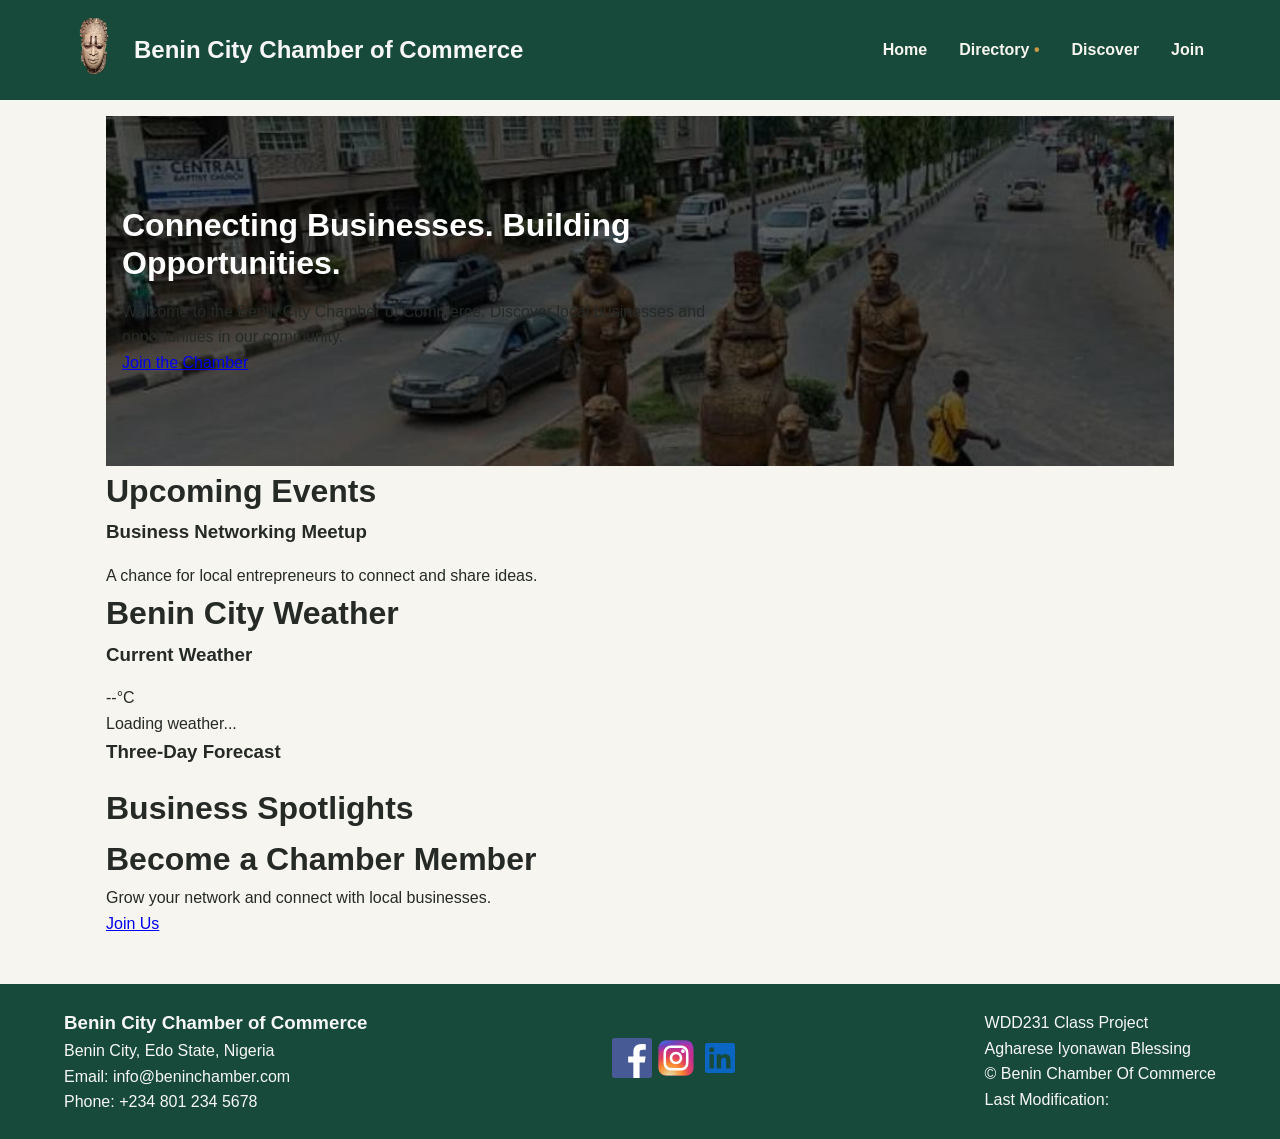
==== chamber/index.html @ 4e34d9f4 "fixed list view in directory.html" ====
<!DOCTYPE html>
<html lang="en">

<head>
    <meta charset="UTF-8">
    <meta name="viewport" content="width=device-width, initial-scale=1.0">
    <meta name="description"
        content="Discover local businesses, services, and business opportunities in Benin City, Edo State, Nigeria.">
    <meta name="author" content="Iyonawan Blessing Agharese">

    <title>Home Page | Benin City Chamber of Commerce</title>

    <!-- Open graph Meta Tags -->
    <meta property="og:title" content="Benin City Chamber of Commerce">
    <meta property="og:description" content="Discover and connect with businesses in Benin City, Edo State.">
    <meta property="og:image" content="https://blesyn101.github.io/wdd231/chamber/images/logo.png">
    <meta property="og:url" content="https://blesyn101.github.io/wdd231/chamber/index.html">
    <meta property="og:type" content="website">

    <!-- Favicon -->
    <link rel="icon" href="images/logo.png" type="image/png">

    <!-- Fonts -->
    <link rel="preconnect" href="https://fonts.googleapis.com">
    <link rel="preconnect" href="https://fonts.gstatic.com" crossorigin>
    <link
        href="https://fonts.googleapis.com/css2?family=Montserrat:ital,wght@0,100..900;1,100..900&family=Open+Sans:ital,wght@0,300..800;1,300..800&display=swap"
        rel="stylesheet">

    <!-- styles -->
    <link rel="stylesheet" href="styles/normalize.css">
    <link rel="stylesheet" href="styles/small.css">
    <link rel="stylesheet" href="styles/large.css">


    <!-- scripts -->
    <script src="scripts/directory.js" defer></script>

</head>
<body>
    <header>
        <div class="site-branding">
            <a href="index.html" class="logo"><img src="images/logo.png" alt=""></a>
            <p>Benin City Chamber of Commerce</p>
        </div>
    
        <button type="button" id="menu" aria-label="navigation menu"></button>
        <nav>
            <ul class="navigation">
                <li><a href="index.html" title="Home">Home</a></li>
                <li><a href="directory.html" title="Directory" class="active">Directory</a></li>
                <li><a href="discover.html" title="Discover">Discover</a></li>
                <li><a href="join.html" title="join">Join</a></li>
            </ul>
            <!-- A toggle button to swap between themes -->
            <!-- <button id="theme-toggle">C</button> -->
        </nav>
    </header>

    <main>
        <!-- Hero Section -->
        <section class="hero">
            <img src="images/benin-city.jpg" alt="View of Benin City">
    
            <div class="hero-content">
                <h1>Connecting Businesses. Building Opportunities.</h1>
    
                <p>
                    Welcome to the Benin City Chamber of Commerce.
                    Discover local businesses and opportunities in our community.
                </p>
    
                <a href="join.html" class="hero-btn">Join the Chamber</a>
            </div>
        </section>
    
        <!-- Upcoming Events Section -->
        <section class="events">
            <h2>Upcoming Events</h2>
    
            <div class="event-card">
                <h3>Business Networking Meetup</h3>
                <p>
                    A chance for local entrepreneurs to connect and share ideas.
                </p>
            </div>
        </section>
    
        <!-- Weather Section -->
        <section class="weather">
            <h2>Benin City Weather</h2>
    
            <div class="current-weather">
                <h3>Current Weather</h3>
                <p class="current-temp">--°C</p>
                <p class="weather-description">Loading weather...</p>
            </div>
    
            <div class="forecast">
                <h3>Three-Day Forecast</h3>
    
                <div id="forecast-container">
                    <!-- JavaScript will display the three-day forecast here -->
                </div>
            </div>
        </section>
    
        <!-- Business Spotlights Section -->
        <section class="spotlights">
            <h2>Business Spotlights</h2>
    
            <div id="spotlights-container">
                <!-- JavaScript will randomly display 2–3 businesses here -->
            </div>
        </section>
    
        <!-- Join Section -->
        <section class="join">
            <h2>Become a Chamber Member</h2>
    
            <p>
                Grow your network and connect with local businesses.
            </p>
    
            <a href="join.html" class="join-btn">Join Us</a>
        </section>
    </main>

    

    <footer>
        <div>
            <h3>Benin City Chamber of Commerce</h3>
            <p>Benin City, Edo State, Nigeria</p>
            <p>Email: info@beninchamber.com</p>
            <p>Phone: +234 801 234 5678</p>
        </div>
    
        <div class="socials">
            <a href="https://www.facebook.com/profile.php?id=100084128108283"><img src="images/facebook.svg" alt=""></a>
            <a href="https://www.instagram.com/blessingagharese_/"><img src="images/instagram.svg" alt=""></a>
            <a href="https://www.linkedin.com/in/blessing-agharese/"><img src="images/linkedin.svg" alt=""></a>
        </div>
    
        <div>
            <p>WDD231 Class Project</p>
            <p>Agharese Iyonawan Blessing</p>
            <p>&copy; <span id="currentyear"></span>Benin Chamber Of Commerce</p>
            <p id="lastModified">Last Modification: </p>
        </div>
    </footer>
</body>
</html>
---- chamber/styles/small.css ----
/* Root Variables */
:root {
    --primary-color: #174a3a;
    --secondary-color: #C99A43;
    --hover: #dbd5ca;
    --Background-color: #F7F5EF;
    --text-color: #252A27;
    --heading-color: #f7f7f7;

    --font-family: "Roboto", sans-serif;
}

/* General Styles */
* {
    box-sizing: border-box;
    margin: 0;
    padding: 0;
}
h3 {
    color: var(--text-color);
}
h2 {
    font-size: 2rem;
}

header, footer {
    color: var(--heading-color);
    background-color: var(--primary-color);
}

body {
    font-family: var(--font-family);
    background-color: var(--Background-color);
    color: var(--text-color);
    line-height: 1.6;
}

header {
    display: grid;
    gap: 1rem;
    padding: 20px;
    position: relative;

}


.logo img {
    width: 60px;
    height: 60px;
    object-fit: contain;
}

.site-branding {
    display: flex;
    align-items: center;
    gap: 10px;
}

.site-branding p {
    font-size: 1.5rem;
    font-weight: 700;
    color: var(--heading-color);
}

#menu {
  font-size: 2rem;
  border: 0;
  font-weight: 700;
  position: absolute;
  top: 1rem;
  right: 1rem;
  cursor: pointer;
}

#menu::before {
  content: "☰";
}

#menu.open::before {
  content: "✕";
}

.navigation {
  display: flex;
  flex-direction: column;
  justify-content: space-around;
  list-style: none;
  margin: 0 auto;
}

.navigation a {
  display: none;
  padding: 1rem;
  text-align: left;
  text-decoration: none;
  color: var(--Background-color);
  font-weight: 700;
}

.navigation a:hover {
  background-color: var(--hover);
}

/* When the button is clicked- the open class is toggled (added/removed) */
.open a {
  display: block;
}

/* nav a:hover {
    color: var(--secondary-color);
} */

/* A wayfinding symbol for the user */
.active::after {
  color: var(--secondary-color);
  content: " •";
}

/* Main content */
main {
    max-width: 1100px;
    width: 100%;
    margin: 0 auto;
    padding: 1rem;
}

main h3, main > p {
    margin-bottom: 1rem;
}

.loading-message {
    grid-column: 1/-1;
    text-align: center;
    padding: 2rem;
}

/* Grid and List button */
.view {
    display: flex;
    justify-content: center;
    gap: 1rem;
    margin: 1.5rem 0;
}

.view button {
    padding: 0.6rem 1.2rem;
    border: 1px solid var(--primary-color);
    border-radius: 4px;
    background: var(--primary-color);
    color: #fff;
    cursor: pointer;
    font-weight: 700;
}

.view button:hover,
.view button[aria-pressed="true"] { 
    background: var(--Background-color);
    color: var(--primary-color);
}

/* Grid view */
.grid-view {
    display: grid;
    grid-template-columns: 1fr;
    gap: 1rem;
}

.card {
    border: 1px solid #d5d1c8;
    border-radius: 6px;
    padding: 1rem;
    background: #fff;
}
.card-title {
    text-align: center;
    margin-bottom: 1rem;
    padding-bottom: 0.5rem;
    border-bottom: 0.5rem;
    border-bottom: 2px solid var(--secondary-color);
}

.card-body {
    display: flex;
    align-items: flex-start;
    gap: 1rem;
}

.card-body img {
    width: 35%;
    max-width: 130px;
    height: 110px;
    object-fit: contain;
}
.card-content {
    flex: 1;
}

.card-content p {
    margin-bottom: 0.5rem;
    font-size: 0.9rem;
}

.card-content span {
    font-weight: 700;
}

/* List View */
.list-view {
    display: flex;
    flex-direction: column;
    gap: 0;
}

.list-view .card {
    border-radius: 0;
    padding: 0.75rem;
}

.list-view .card-title {
    display: block;
    text-align: left;
    border-bottom: none;
    margin-bottom: 0.25rem;
}

.list-view .card-body {
    display: block;
}

.list-view .card-body img {
    display: none;
}

.list-view .card-content {
    display: grid;
    grid-template-columns: 1fr;
    gap: 0.25rem;
}

.list-view .card-content p {
    margin: 0;
    padding: 0.25rem;
}

.list-view .card:nth-child(even) {
    background-color: #e8e5dd;
}


/* Footer */

footer {
    display: grid;
    gap: 1rem;
    padding: 1.5rem;
    margin-top: 2rem;
}
footer h3 {
    color: var(--heading-color);
}

footer img {
    height: 40px;
    width: 40px;
}


/* Home Page */

/* Hero Section */
.hero {
    position: relative;
    min-height: 350px;
    display: flex;
    align-items: center;
    overflow: hidden;
    padding: 2rem 1rem;
}

.hero > img {
    position: absolute;
    inset: 0;
    width: 100%;
    height: 100%;
    object-fit: cover;
    z-index: 0;
}

.hero::before{
    content: "";
    position: absolute;
    inset: 0;
    background: rgba(0, 0, 0, 0.55);
    z-index: 1;
}

.hero-content {
    position: relative; /* Makes the contnt goes untop of the img */
    z-index: 2; /* Brimgs the content forward */
    max-width: 600px;
}

.hero-content h1 {
    font-size: 2rem;
    line-height: 1.2;
    margin-bottom: 1rem;
    color: white;
}
---- chamber/styles/large.css ----
@media (min-width:640px) {
/* Header */
    header {
        display: flex;
        align-items: center;
        justify-content: space-between;
        padding: 1rem 5%;
    }

   #menu {
    display: none; /* hide hamburger button on large screen */
  }

  .navigation {
    display: flex;    
    flex-direction: row;
    gap: 0.5rem;
  }

  .navigation a {
    display: block;
    padding: 0.75rem;
}

/* Grid view: multiple cards per row */

.grid-view {
    grid-template-columns: repeat(auto-fit, minmax(300px, 1fr));
}

/* List view: business details in columns */
.list-view .card-content {
    grid-template-columns: repeat(4, 1fr);
    align-items: center;
}



  /* Footer */

  footer {
    display: flex;
    align-items: center;
    justify-content: space-between;
    padding: 1.5rem 5%;
  }

}
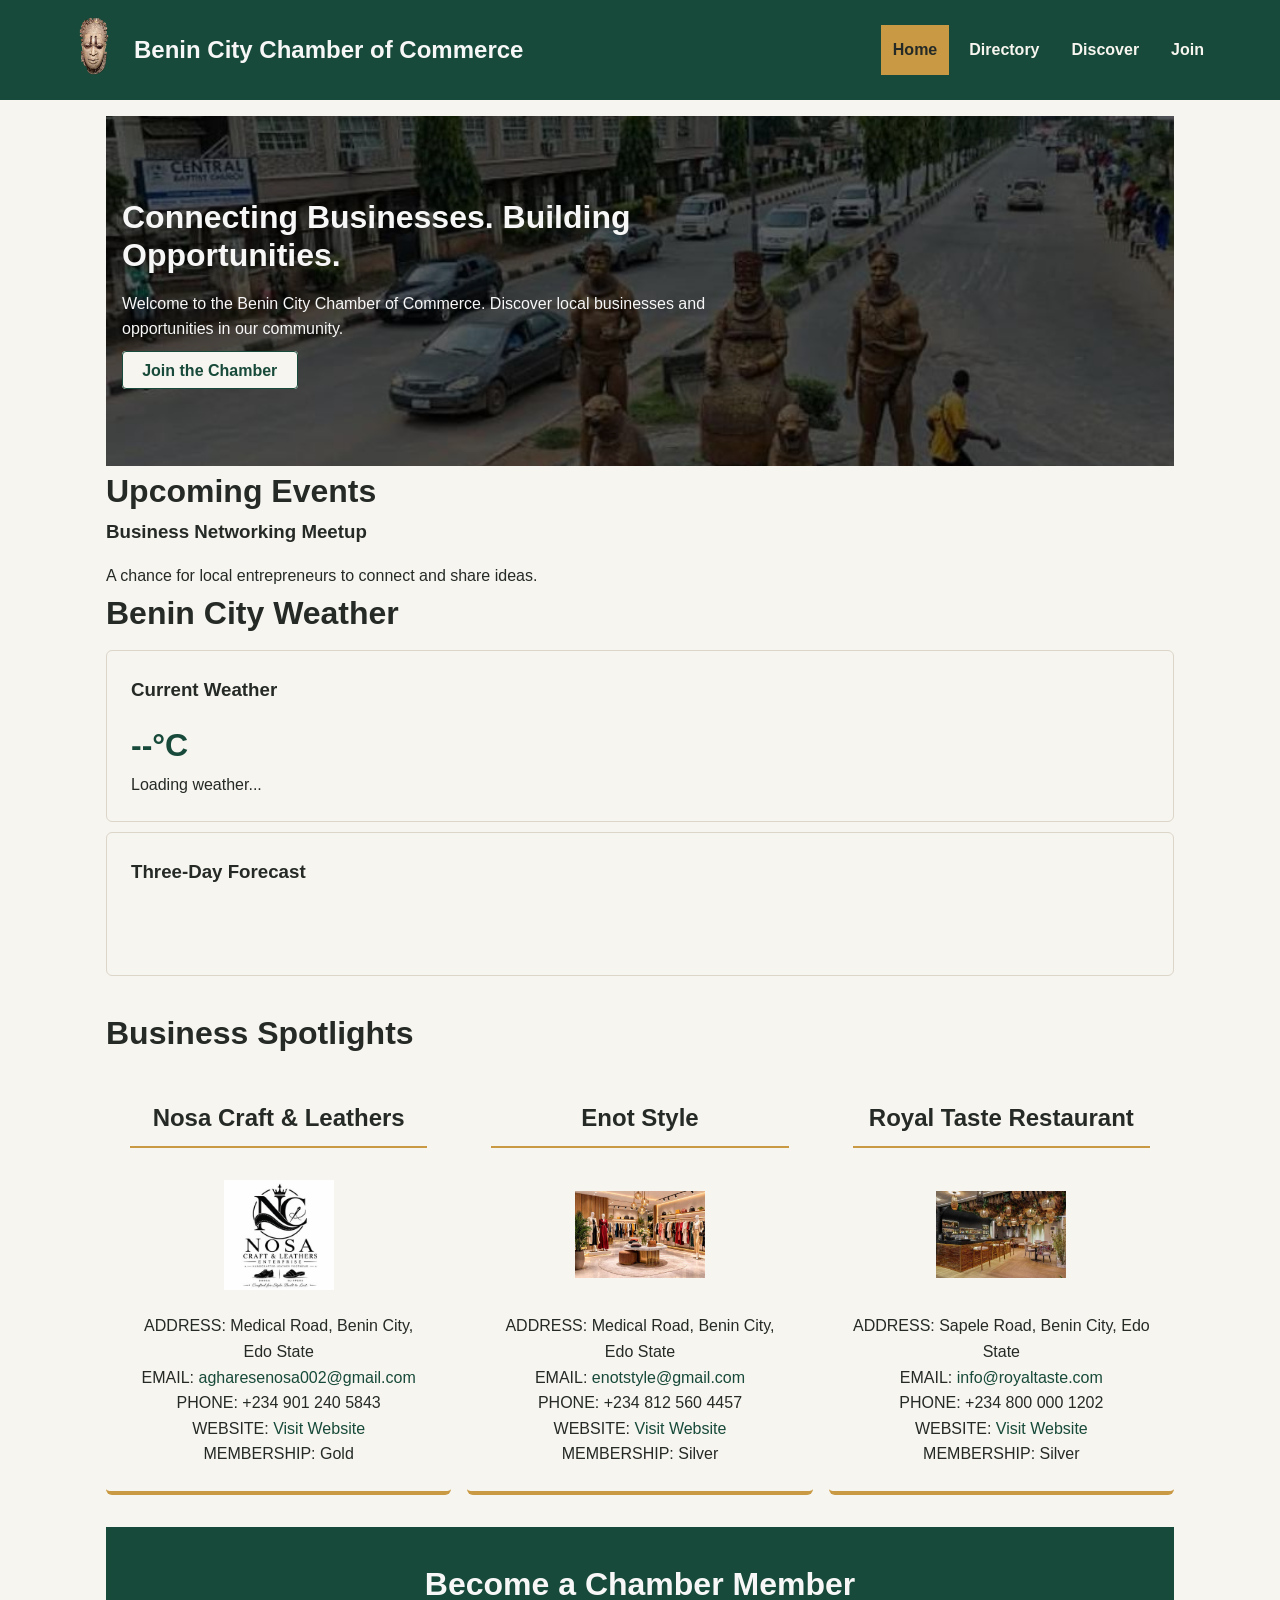
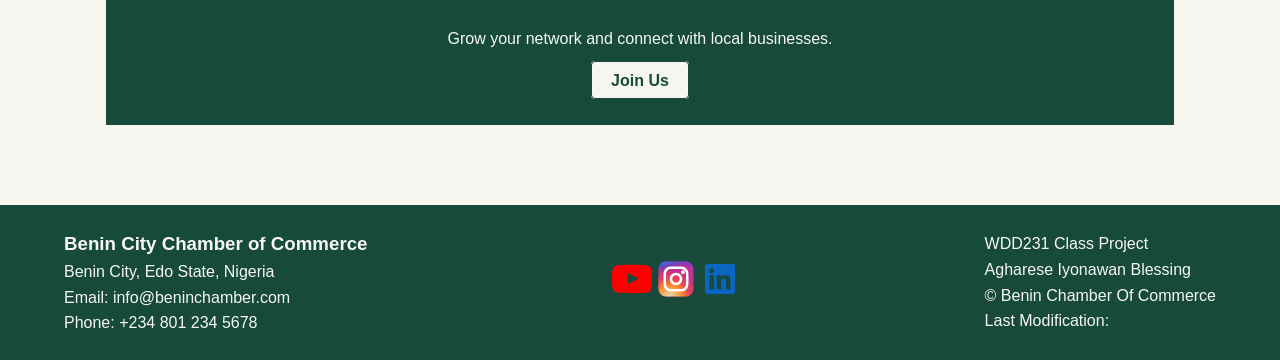
==== commit 0d8b18b0: "week3:home page" ====
--- a/chamber/index.html
+++ b/chamber/index.html
@@ -18,7 +18,7 @@
     <meta property="og:type" content="website">
 
     <!-- Favicon -->
-    <link rel="icon" href="images/logo.png" type="image/png">
+    <link rel="icon" href="images/logo.webp" type="image/png">
 
     <!-- Fonts -->
     <link rel="preconnect" href="https://fonts.googleapis.com">
@@ -34,21 +34,22 @@
 
 
     <!-- scripts -->
-    <script src="scripts/directory.js" defer></script>
+    <!-- <script src="scripts/directory.js" defer></script> -->
+    <script src="scripts/home.js" defer></script>
 
 </head>
 <body>
     <header>
         <div class="site-branding">
-            <a href="index.html" class="logo"><img src="images/logo.png" alt=""></a>
+            <a href="index.html" class="logo"><img src="images/logo.webp" alt=""></a>
             <p>Benin City Chamber of Commerce</p>
         </div>
     
         <button type="button" id="menu" aria-label="navigation menu"></button>
         <nav>
             <ul class="navigation">
-                <li><a href="index.html" title="Home">Home</a></li>
-                <li><a href="directory.html" title="Directory" class="active">Directory</a></li>
+                <li><a href="index.html" title="Home" class="active">Home</a></li>
+                <li><a href="directory.html" title="Directory">Directory</a></li>
                 <li><a href="discover.html" title="Discover">Discover</a></li>
                 <li><a href="join.html" title="join">Join</a></li>
             </ul>
@@ -60,7 +61,7 @@
     <main>
         <!-- Hero Section -->
         <section class="hero">
-            <img src="images/benin-city.jpg" alt="View of Benin City">
+            <img src="images/benin-city.webp" alt="View of Benin City">
     
             <div class="hero-content">
                 <h1>Connecting Businesses. Building Opportunities.</h1>
@@ -70,7 +71,7 @@
                     Discover local businesses and opportunities in our community.
                 </p>
     
-                <a href="join.html" class="hero-btn">Join the Chamber</a>
+                <a href="join.html" class="hero-btn join-btn">Join the Chamber</a>
             </div>
         </section>
     
@@ -137,7 +138,7 @@
         </div>
     
         <div class="socials">
-            <a href="https://www.facebook.com/profile.php?id=100084128108283"><img src="images/facebook.svg" alt=""></a>
+            <a href="https://www.youtube.com"><img src="images/youtube.svg" alt=""></a>
             <a href="https://www.instagram.com/blessingagharese_/"><img src="images/instagram.svg" alt=""></a>
             <a href="https://www.linkedin.com/in/blessing-agharese/"><img src="images/linkedin.svg" alt=""></a>
         </div>
--- a/chamber/styles/small.css
+++ b/chamber/styles/small.css
@@ -111,10 +111,16 @@
 } */
 
 /* A wayfinding symbol for the user */
-.active::after {
-  color: var(--secondary-color);
+.navigation .active {
+    background-color: var(--secondary-color);
+    color: var(--text-color);
+    font-weight: 700;
+}
+
+/* .active::after {
+  color: var(--heading-color);
   content: " •";
-}
+} */
 
 /* Main content */
 main {
@@ -128,6 +134,17 @@
     margin-bottom: 1rem;
 }
 
+.visually-hidden {
+    color: var(--text-color);
+    width: 1px;
+    height: 1px;
+    padding: 0;
+    margin: -1px;
+    overflow: hidden;
+    white-space: nowrap;
+    border: 0;
+}
+
 .loading-message {
     grid-column: 1/-1;
     text-align: center;
@@ -142,14 +159,15 @@
     margin: 1.5rem 0;
 }
 
-.view button {
+.view button, .join-btn {
     padding: 0.6rem 1.2rem;
     border: 1px solid var(--primary-color);
     border-radius: 4px;
     background: var(--primary-color);
-    color: #fff;
+    color: var(--heading-color);
     cursor: pointer;
     font-weight: 700;
+    text-decoration: none;
 }
 
 .view button:hover,
@@ -172,10 +190,10 @@
     background: #fff;
 }
 .card-title {
+    font-size: 1.5rem;
     text-align: center;
     margin-bottom: 1rem;
     padding-bottom: 0.5rem;
-    border-bottom: 0.5rem;
     border-bottom: 2px solid var(--secondary-color);
 }
 
@@ -198,6 +216,7 @@
 .card-content p {
     margin-bottom: 0.5rem;
     font-size: 0.9rem;
+    overflow-wrap: anywhere;
 }
 
 .card-content span {
@@ -252,8 +271,9 @@
 footer {
     display: grid;
     gap: 1rem;
-    padding: 1.5rem;
+    padding: 1.5rem 1rem;
     margin-top: 2rem;
+    text-align: center;
 }
 footer h3 {
     color: var(--heading-color);
@@ -296,13 +316,98 @@
 
 .hero-content {
     position: relative; /* Makes the contnt goes untop of the img */
-    z-index: 2; /* Brimgs the content forward */
+    z-index: 2; /* Brings the content forward */
     max-width: 600px;
+    color: var(--heading-color);
 }
 
 .hero-content h1 {
     font-size: 2rem;
     line-height: 1.2;
     margin-bottom: 1rem;
-    color: white;
+}
+
+.hero-content p, .join p {
+    margin: 1rem 0;
+}
+
+/* .join-btn {
+    text-align: center;
+    text-decoration: none;
+    padding: 10px;
+    background-color: var(--primary-color);
+    color: var(--heading-color);
+} */
+
+
+
+/*  Weather Section*/
+#forecast-container {
+    display: flex;
+    gap: 1rem;
+    justify-content: space-between;
+    margin: 2rem 0;
+}
+
+.current-weather, .forecast {
+    background-color: var(--Background-color);
+    padding: 1.5rem;
+    border: 1px solid var(--hover);
+    border-radius: 6px;
+    margin: 10px 0;
+}
+
+.current-temp {
+    font-size: 2rem;
+    font-weight: bold;
+    color: var(--primary-color);
+}
+
+/* spotlights section */
+.spotlights {
+    margin: 2rem 0;
+}
+
+#spotlights-container {
+    display: grid;
+    grid-template-columns: 1fr;
+    gap: 1rem;
+    margin-top: 1rem;
+}
+
+.spotlight-card {
+    background-color: var(--Background-color);
+    padding: 1.5rem;
+    border-radius: 1px solid var(--hover);
+    border-bottom: 4px solid var(--secondary-color);
+    border-radius: 6px;
+    text-align: center;
+}
+.spotlight-card a {
+    text-decoration: none;
+    color: var(--primary-color);
+}
+
+.spotlight-card img {
+    object-fit: contain;
+    margin: 1rem auto;
+}
+
+/* Join section */
+.join {
+    text-align: center;
+    padding: 2rem 1rem;
+    background-color: var(--primary-color);
+    color: var(--heading-color);
+    margin: 2rem 0;
+}
+
+.join-btn {
+    background-color: var(--Background-color);
+    color: var(--primary-color);
+}
+
+.join-btn:hover {
+    background-color: var(--secondary-color);
+    color: var(--heading-color);
 }
--- a/chamber/styles/large.css
+++ b/chamber/styles/large.css
@@ -20,19 +20,19 @@
   .navigation a {
     display: block;
     padding: 0.75rem;
-}
+ }
 
-/* Grid view: multiple cards per row */
+ /* Grid view: multiple cards per row */
 
-.grid-view {
+ .grid-view {
     grid-template-columns: repeat(auto-fit, minmax(300px, 1fr));
-}
+ }
 
-/* List view: business details in columns */
-.list-view .card-content {
+ /* List view: business details in columns */
+ .list-view .card-content {
     grid-template-columns: repeat(4, 1fr);
     align-items: center;
-}
+ }
 
 
 
@@ -42,7 +42,14 @@
     display: flex;
     align-items: center;
     justify-content: space-between;
+    text-align: left;
     padding: 1.5rem 5%;
   }
+  
+  /* Home page */
+  #spotlights-container {
+    grid-template-columns: repeat(3, 1fr);
+  }
+
 
 }
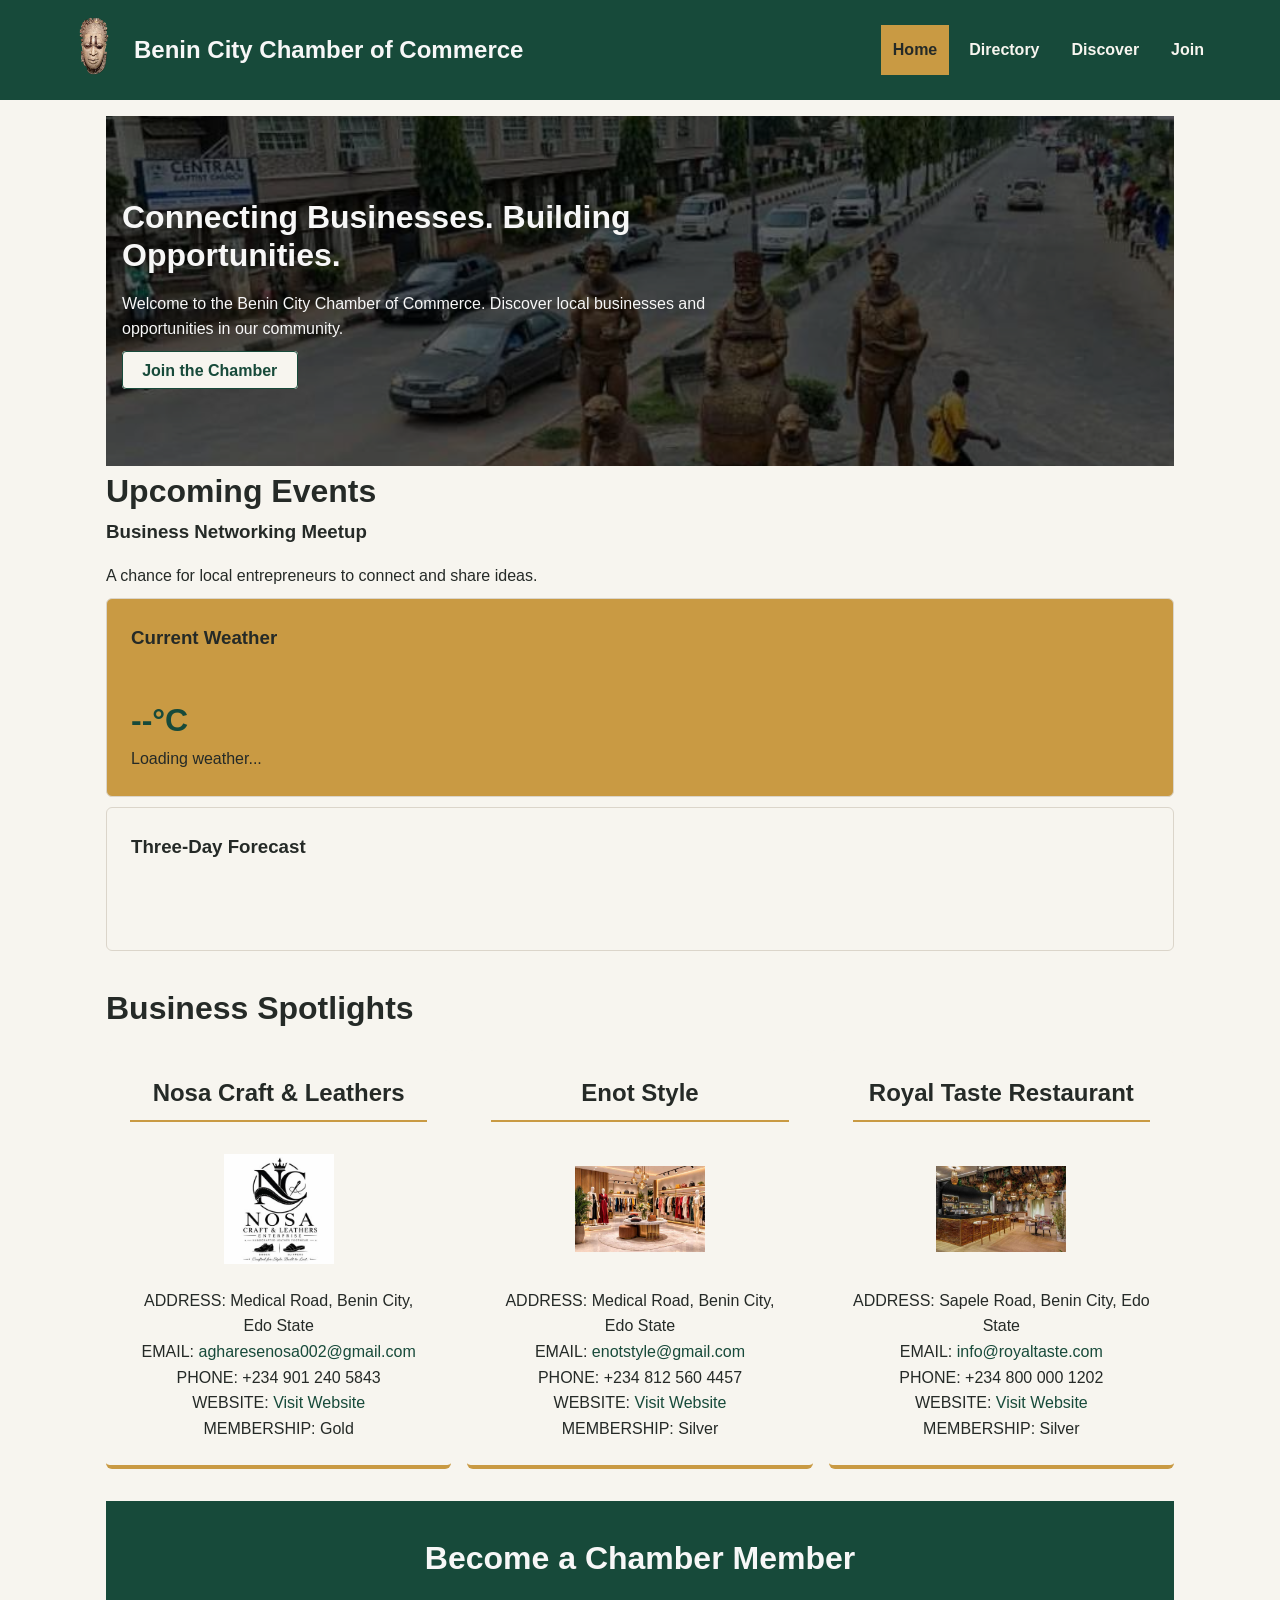
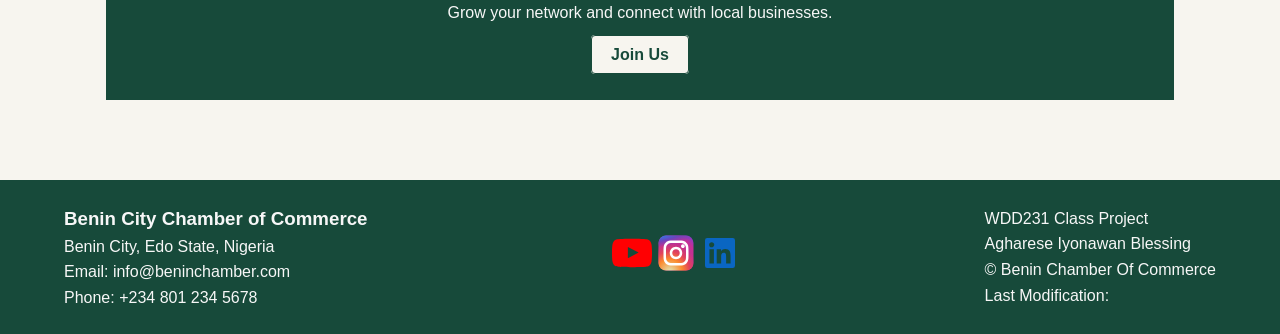
==== commit ec3035bf: "wk3: fix weather" ====
--- a/chamber/index.html
+++ b/chamber/index.html
@@ -89,10 +89,11 @@
     
         <!-- Weather Section -->
         <section class="weather">
-            <h2>Benin City Weather</h2>
+            <h2 class="my-town"></h2>
     
             <div class="current-weather">
                 <h3>Current Weather</h3>
+                <img id="weather-icon" src="" alt="">
                 <p class="current-temp">--°C</p>
                 <p class="weather-description">Loading weather...</p>
             </div>
--- a/chamber/styles/small.css
+++ b/chamber/styles/small.css
@@ -356,6 +356,9 @@
     border-radius: 6px;
     margin: 10px 0;
 }
+.current-weather {
+    background-color: var(--secondary-color);
+}
 
 .current-temp {
     font-size: 2rem;
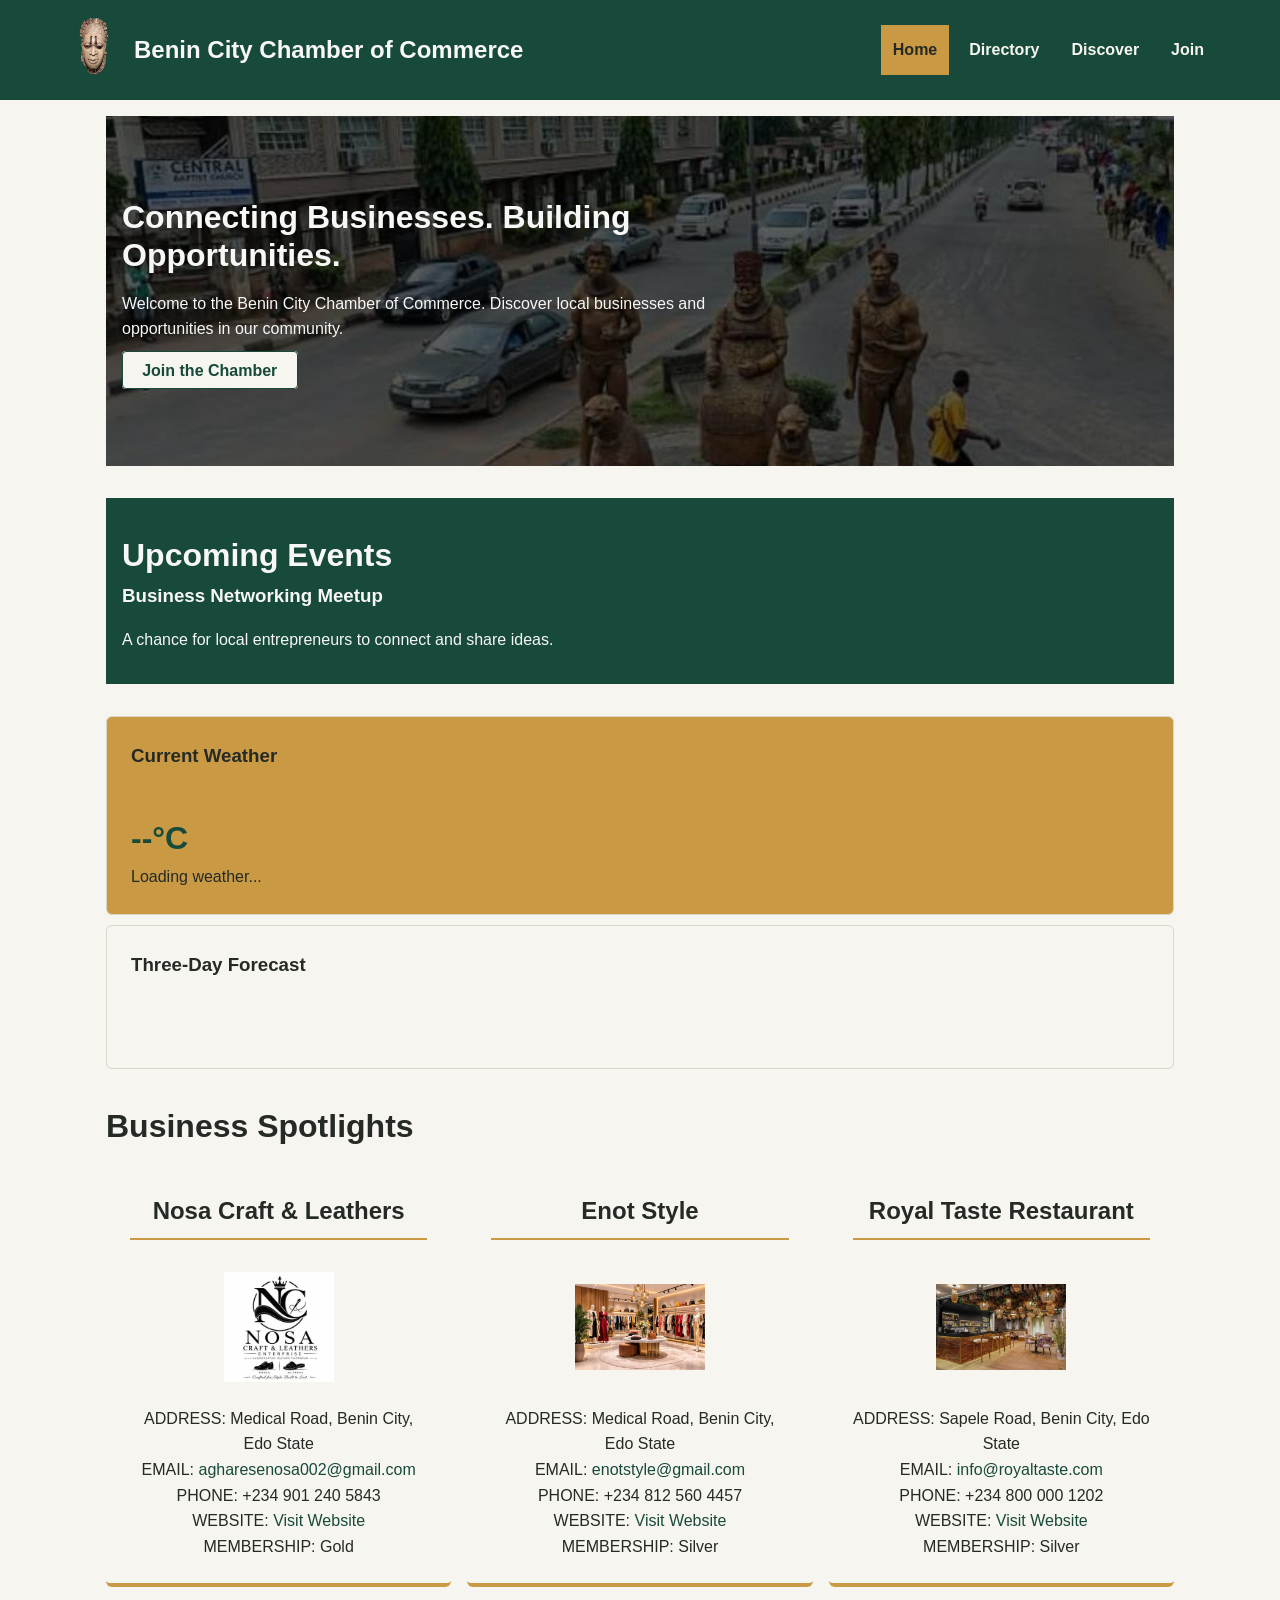
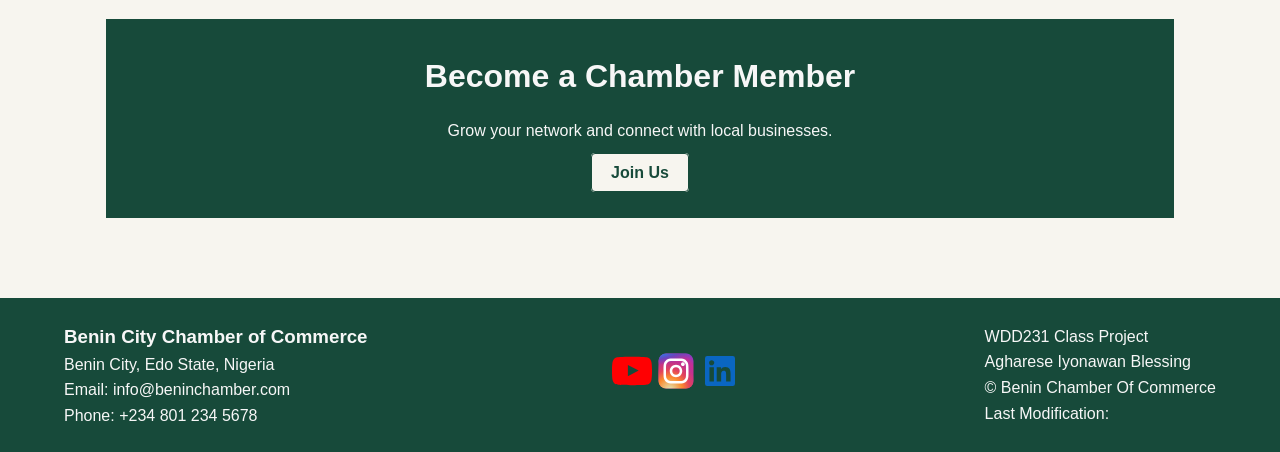
==== commit 5d24a691: "fix styling" ====
--- a/chamber/index.html
+++ b/chamber/index.html
@@ -81,9 +81,7 @@
     
             <div class="event-card">
                 <h3>Business Networking Meetup</h3>
-                <p>
-                    A chance for local entrepreneurs to connect and share ideas.
-                </p>
+                <p> A chance for local entrepreneurs to connect and share ideas.</p>
             </div>
         </section>
     
--- a/chamber/styles/small.css
+++ b/chamber/styles/small.css
@@ -339,7 +339,17 @@
     color: var(--heading-color);
 } */
 
-
+/* Events */
+.events {
+    padding: 2rem 1rem;
+    background-color: var(--primary-color);
+    color: var(--heading-color);
+    margin: 2rem 0;
+    text-align: center;
+}
+.events h3 {
+    color: var(--heading-color);
+}
 
 /*  Weather Section*/
 #forecast-container {
@@ -413,4 +423,5 @@
 .join-btn:hover {
     background-color: var(--secondary-color);
     color: var(--heading-color);
-}+}
+
--- a/chamber/styles/large.css
+++ b/chamber/styles/large.css
@@ -47,6 +47,12 @@
   }
   
   /* Home page */
+  /* Events section */
+  .events {
+    text-align: left;
+  }
+
+
   #spotlights-container {
     grid-template-columns: repeat(3, 1fr);
   }
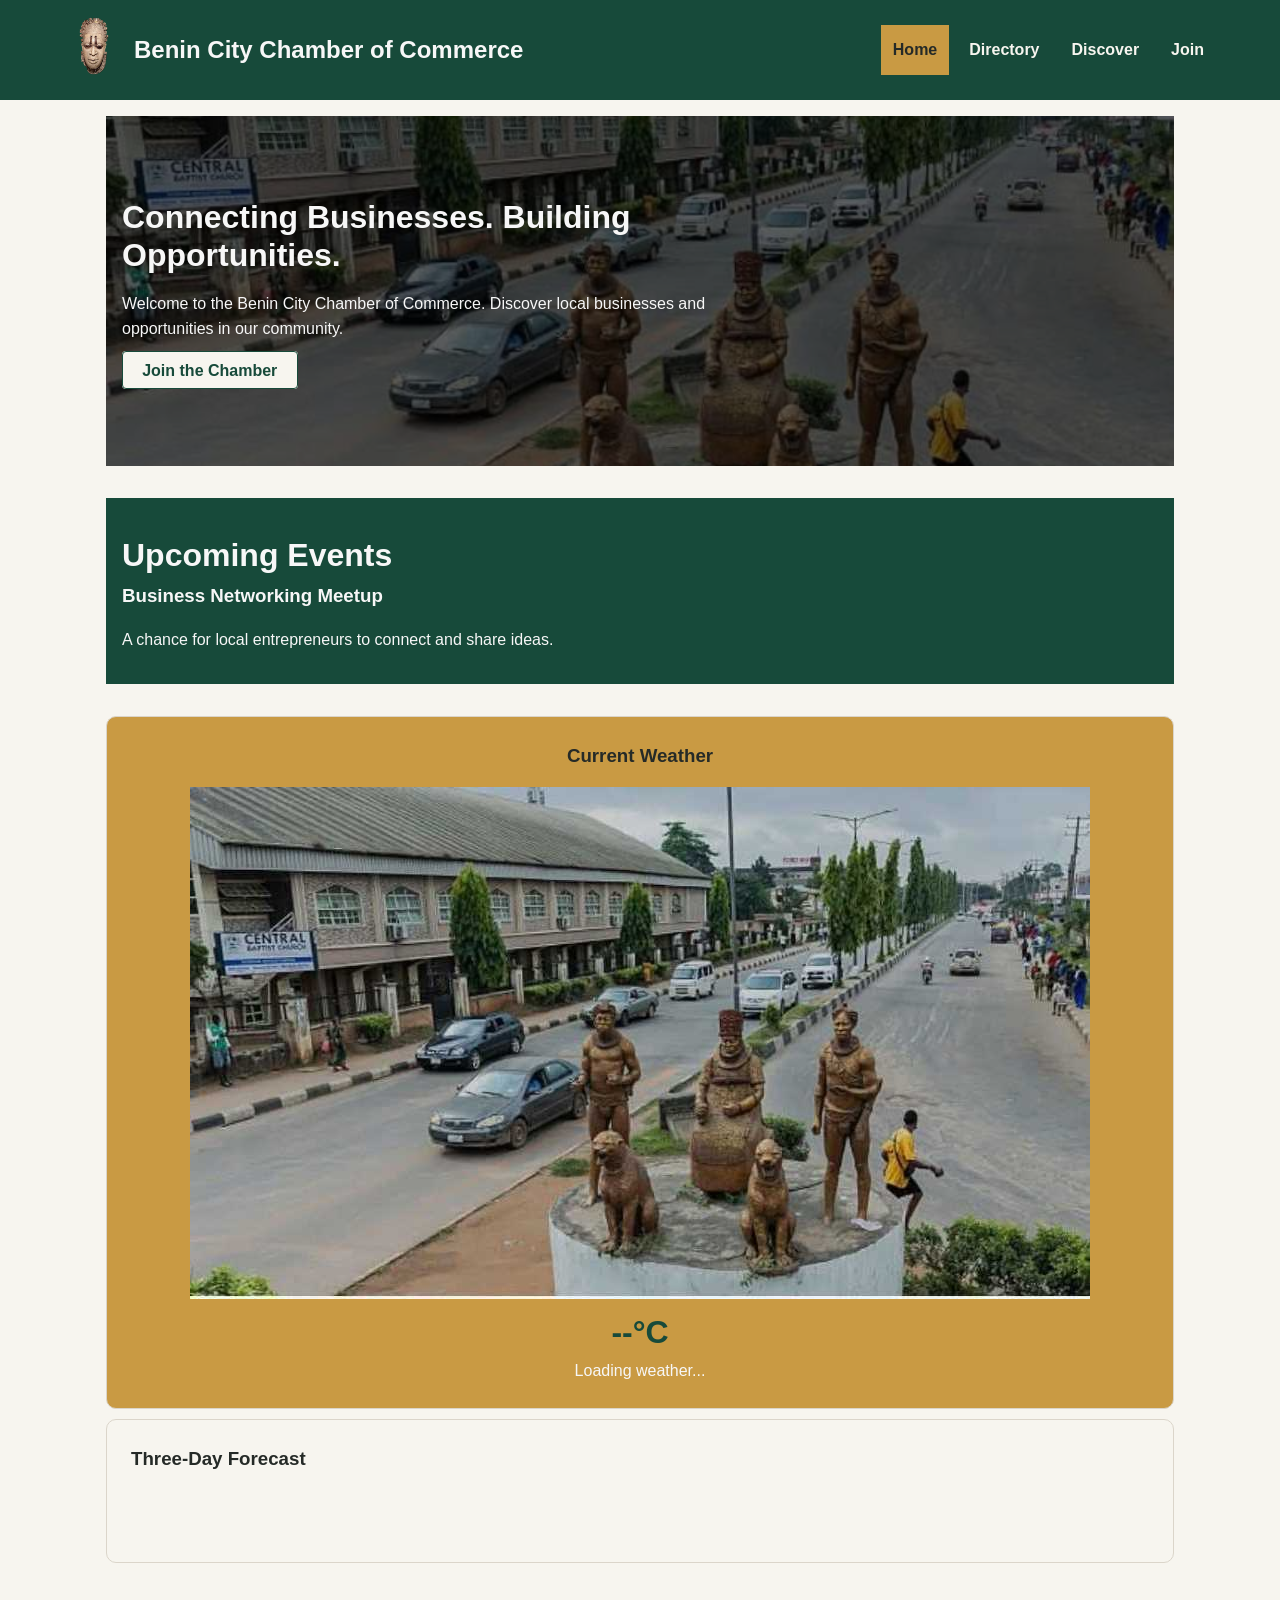
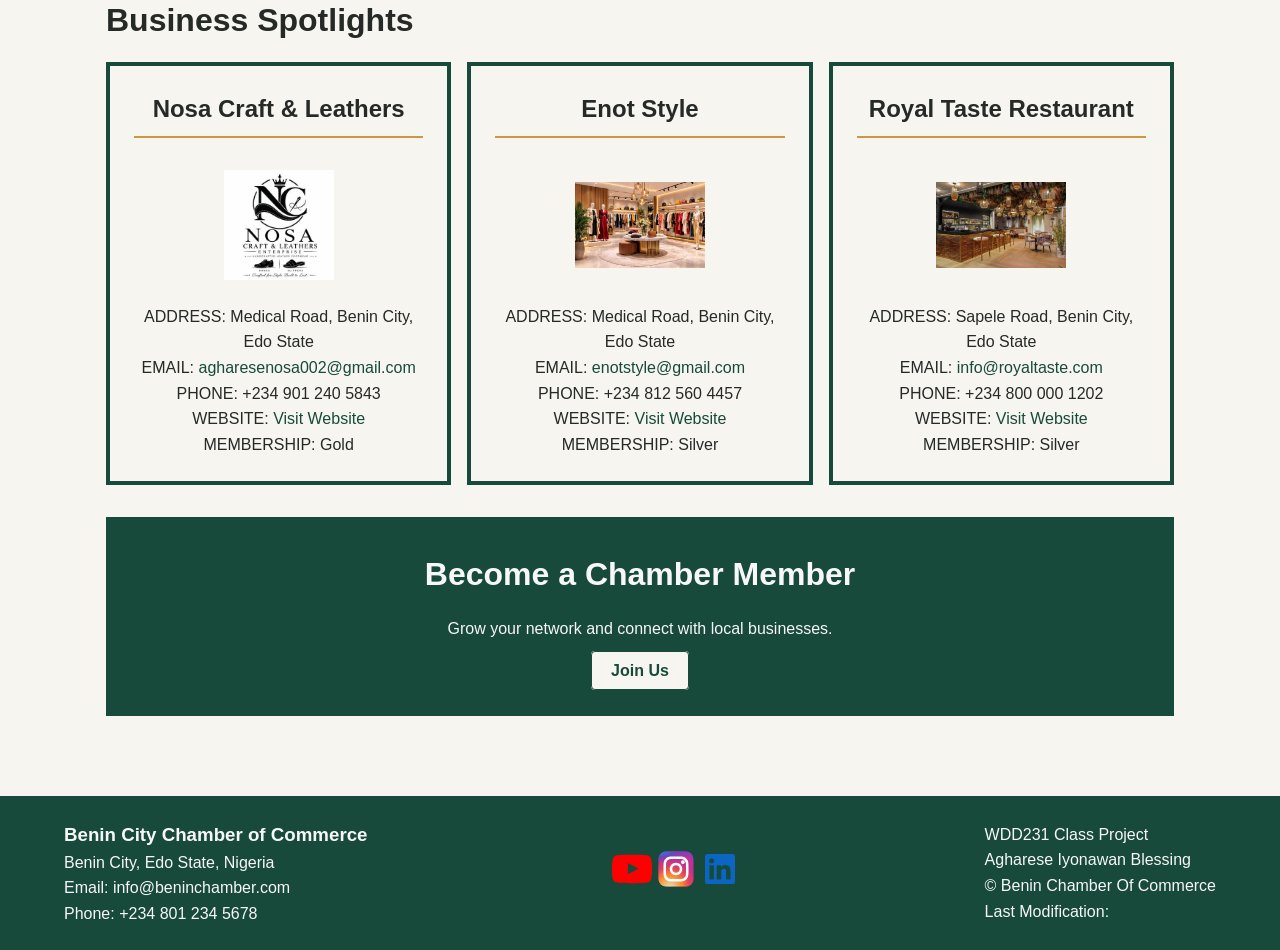
==== commit cc8e6312: "fix auditing err" ====
--- a/chamber/index.html
+++ b/chamber/index.html
@@ -13,7 +13,7 @@
     <!-- Open graph Meta Tags -->
     <meta property="og:title" content="Benin City Chamber of Commerce">
     <meta property="og:description" content="Discover and connect with businesses in Benin City, Edo State.">
-    <meta property="og:image" content="https://blesyn101.github.io/wdd231/chamber/images/logo.png">
+    <meta property="og:image" content="https://blesyn101.github.io/wdd231/chamber/images/logo.webp">
     <meta property="og:url" content="https://blesyn101.github.io/wdd231/chamber/index.html">
     <meta property="og:type" content="website">
 
@@ -41,7 +41,7 @@
 <body>
     <header>
         <div class="site-branding">
-            <a href="index.html" class="logo"><img src="images/logo.webp" alt=""></a>
+            <a href="index.html" class="logo"><img src="images/logo.webp" alt="Benin city chamber of commerce logo"></a>
             <p>Benin City Chamber of Commerce</p>
         </div>
     
@@ -91,7 +91,7 @@
     
             <div class="current-weather">
                 <h3>Current Weather</h3>
-                <img id="weather-icon" src="" alt="">
+                <img id="weather-icon" src="images/benin-city.webp" alt=""> <!-- Js populates this img. I just added the image so i wont get err from the auditing tool.  -->
                 <p class="current-temp">--°C</p>
                 <p class="weather-description">Loading weather...</p>
             </div>
@@ -137,9 +137,9 @@
         </div>
     
         <div class="socials">
-            <a href="https://www.youtube.com"><img src="images/youtube.svg" alt=""></a>
-            <a href="https://www.instagram.com/blessingagharese_/"><img src="images/instagram.svg" alt=""></a>
-            <a href="https://www.linkedin.com/in/blessing-agharese/"><img src="images/linkedin.svg" alt=""></a>
+            <a href="https://www.youtube.com"><img src="images/youtube.svg" alt="Benin City chamber of commerce youtube"></a>
+            <a href="https://www.instagram.com/blessingagharese_/"><img src="images/instagram.svg" alt="Benin City chamber of commerce Instagram"></a>
+            <a href="https://www.linkedin.com/in/blessing-agharese/"><img src="images/linkedin.svg" alt="Benin City chamber of commerce LinkedIn"></a>
         </div>
     
         <div>
--- a/chamber/styles/small.css
+++ b/chamber/styles/small.css
@@ -359,15 +359,24 @@
     margin: 2rem 0;
 }
 
-.current-weather, .forecast {
+ .forecast {
     background-color: var(--Background-color);
     padding: 1.5rem;
     border: 1px solid var(--hover);
-    border-radius: 6px;
+    border-radius: 10px;
     margin: 10px 0;
 }
 .current-weather {
     background-color: var(--secondary-color);
+    text-align: center;
+    padding: 1.5rem;
+    border: 1px solid var(--hover);
+    border-radius: 10px;
+    margin: 10px 0;
+}
+
+.weather-description {
+    color: var(--heading-color);
 }
 
 .current-temp {
@@ -391,9 +400,8 @@
 .spotlight-card {
     background-color: var(--Background-color);
     padding: 1.5rem;
-    border-radius: 1px solid var(--hover);
-    border-bottom: 4px solid var(--secondary-color);
-    border-radius: 6px;
+    border-radius: 10px solid var(--heading-color);
+    border: 4px solid var(--primary-color);
     text-align: center;
 }
 .spotlight-card a {
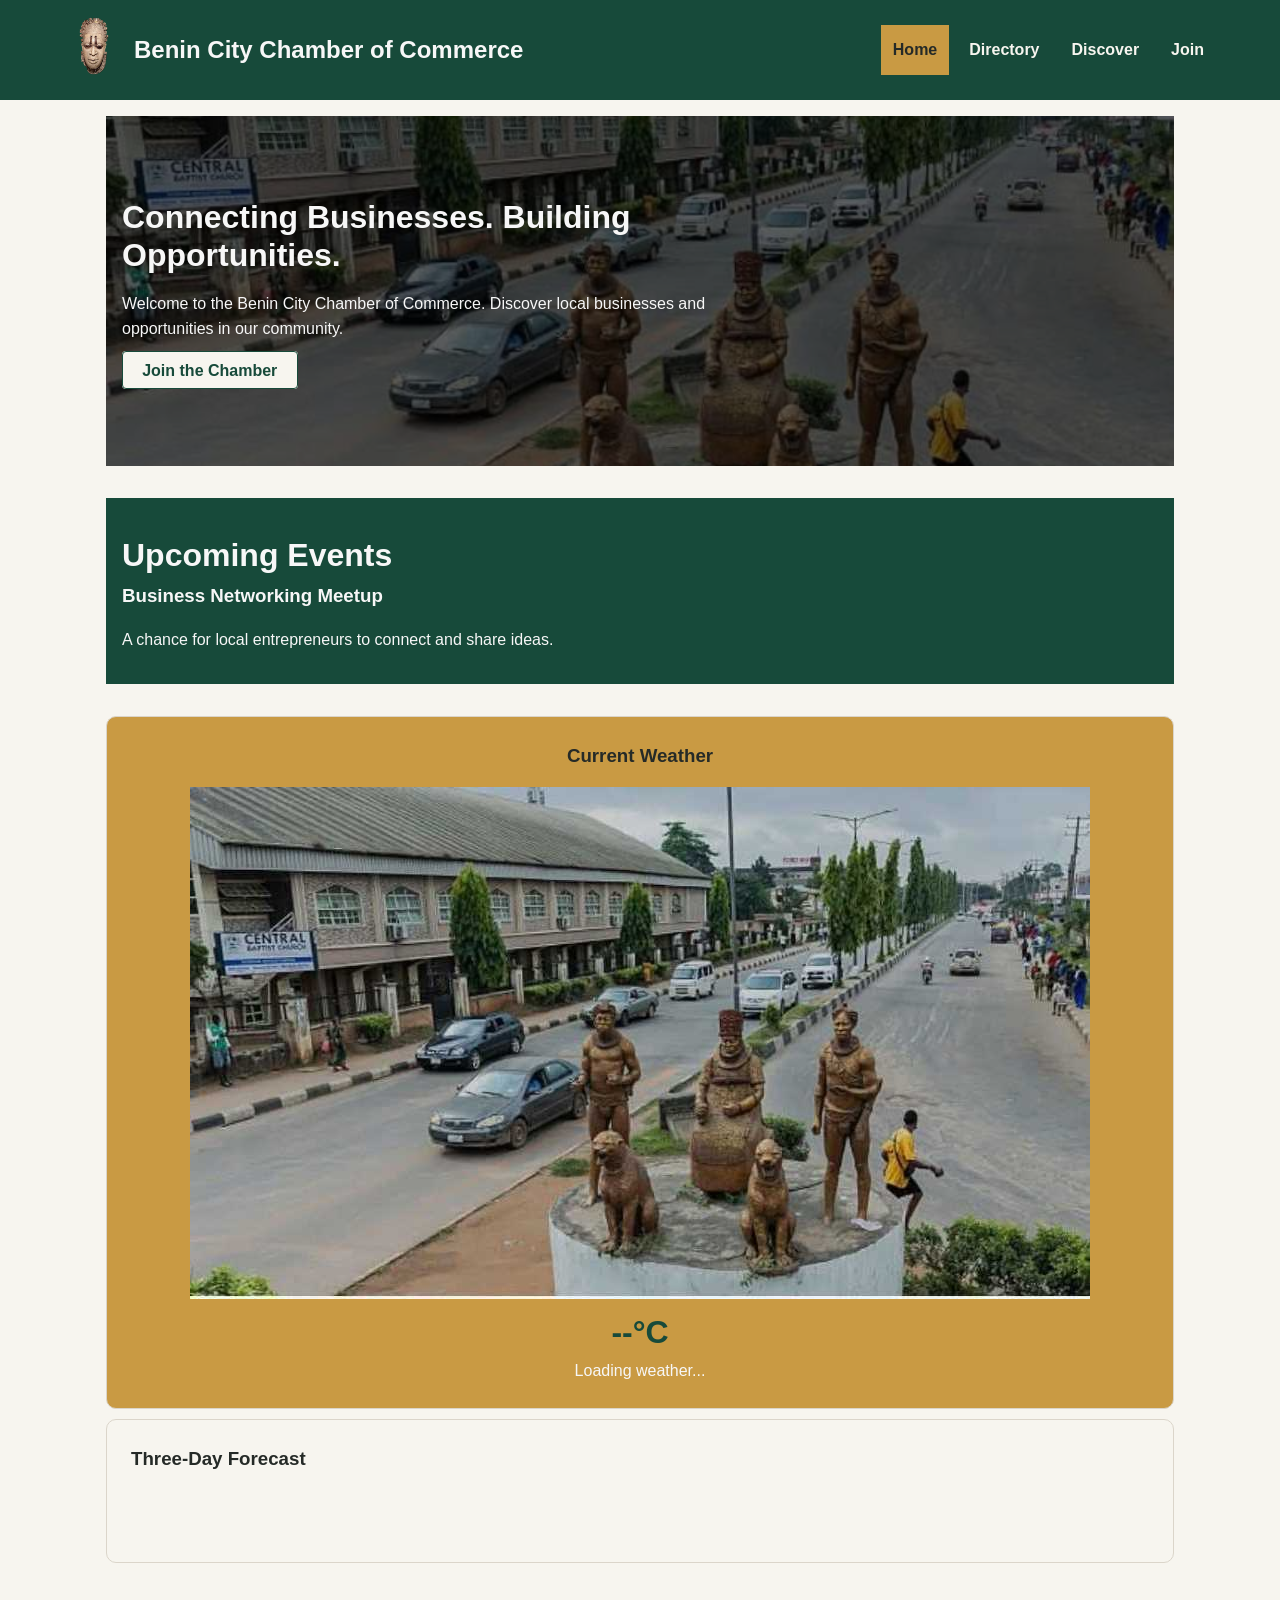
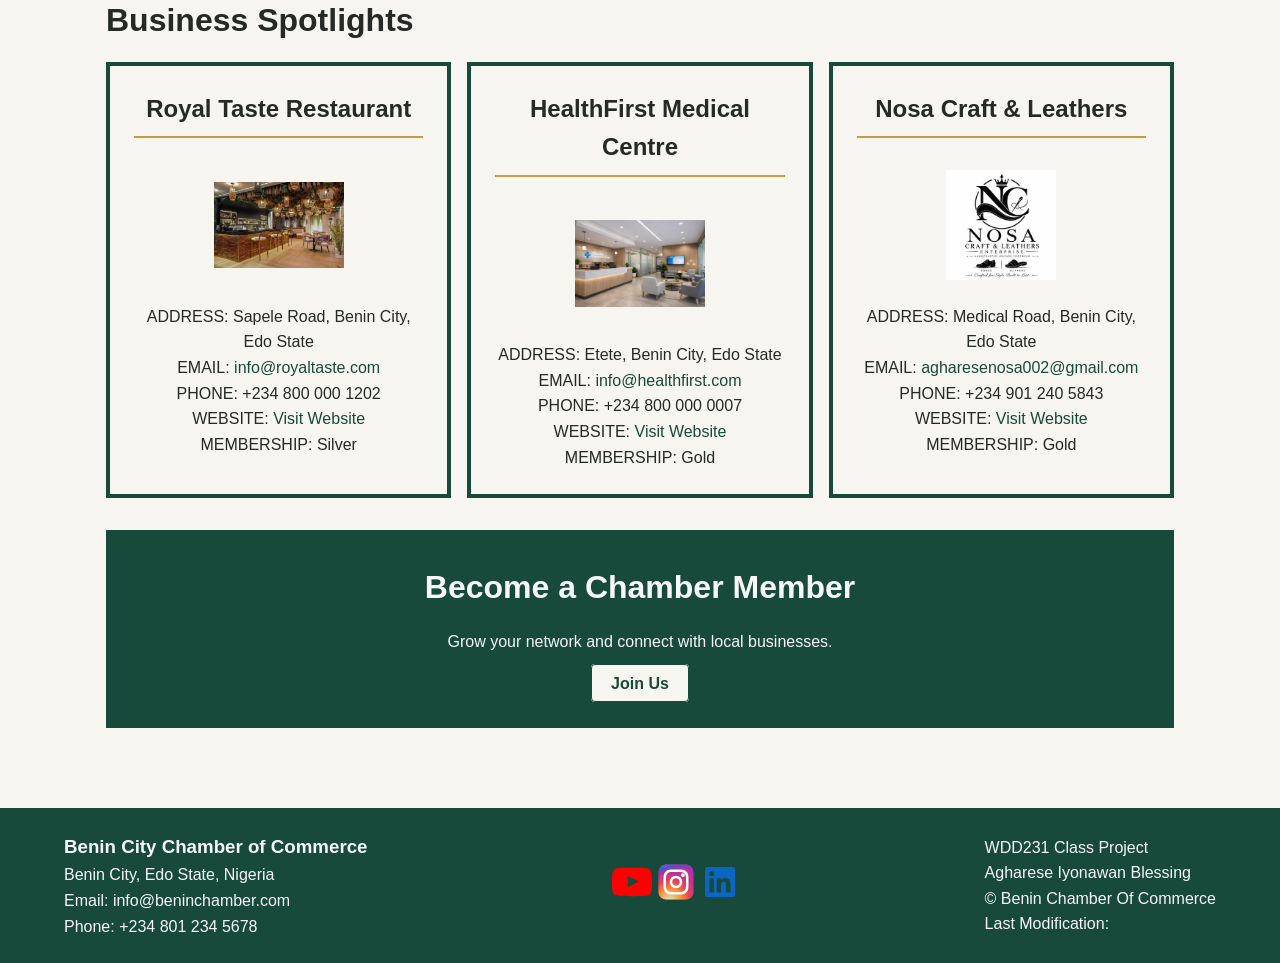
==== commit 840f3f8d: "added random business" ====
--- a/chamber/index.html
+++ b/chamber/index.html
@@ -13,7 +13,7 @@
     <!-- Open graph Meta Tags -->
     <meta property="og:title" content="Benin City Chamber of Commerce">
     <meta property="og:description" content="Discover and connect with businesses in Benin City, Edo State.">
-    <meta property="og:image" content="https://blesyn101.github.io/wdd231/chamber/images/logo.webp">
+    <meta property="og:image" content="https://blesyn101.github.io/wdd231/chamber/images/benin-city.webp">
     <meta property="og:url" content="https://blesyn101.github.io/wdd231/chamber/index.html">
     <meta property="og:type" content="website">
 
@@ -41,7 +41,7 @@
 <body>
     <header>
         <div class="site-branding">
-            <a href="index.html" class="logo"><img src="images/logo.webp" alt="Benin city chamber of commerce logo"></a>
+            <a href="index.html" class="logo"><img src="images/logo.webp" alt="Benin city chamber of commerce"></a>
             <p>Benin City Chamber of Commerce</p>
         </div>
     
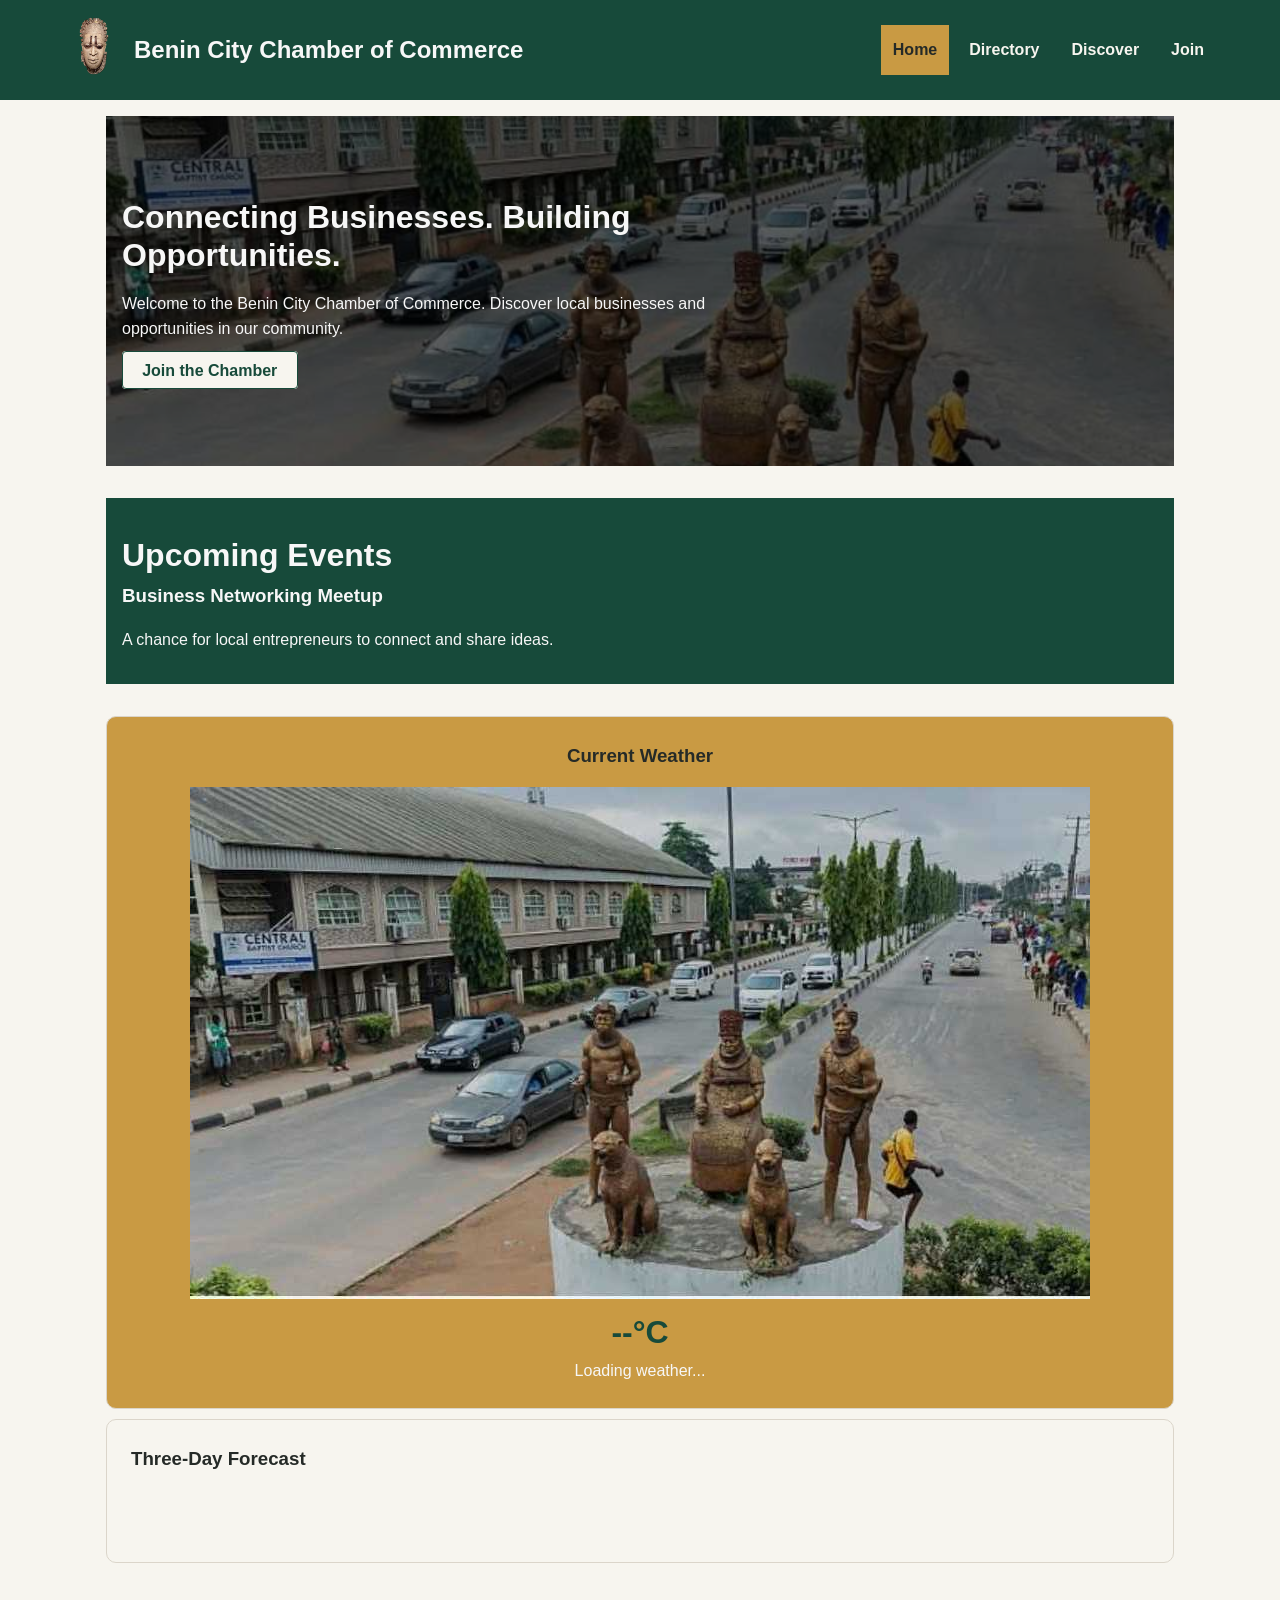
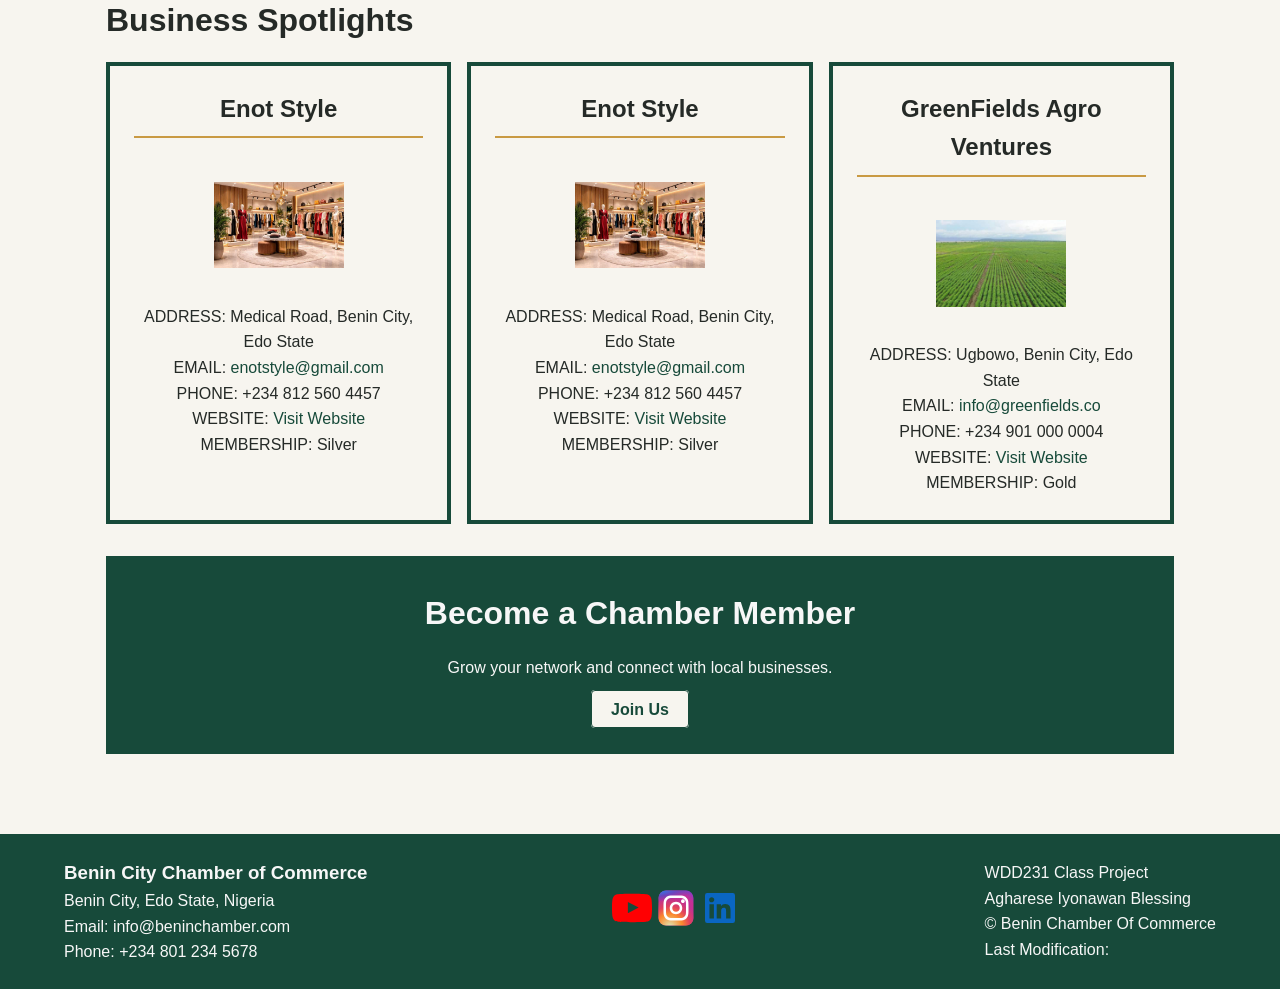
==== commit 5e0d091e: "fix color types" ====
--- a/chamber/index.html
+++ b/chamber/index.html
@@ -35,7 +35,9 @@
 
     <!-- scripts -->
     <!-- <script src="scripts/directory.js" defer></script> -->
+    <script src="scripts/directory.js" defer></script>
     <script src="scripts/home.js" defer></script>
+    
 
 </head>
 <body>
--- a/chamber/styles/small.css
+++ b/chamber/styles/small.css
@@ -433,3 +433,81 @@
     color: var(--heading-color);
 }
 
+/* Join Page */
+.application, .membership-levels {
+    padding: 1rem;
+}
+
+.application form {
+    display: grid;
+    gap: 1rem;
+}
+
+.application label {
+    display: grid;
+    gap: 0.4rem;
+    font-weight: bold;
+}
+.application input, .application select, .application textarea {
+    width: 100%;
+    padding: 0.7rem;
+    border: 1px solid var(--hover);
+    border-radius: 5px;
+    font: inherit;
+}
+
+#submit-btn, .membership-link {
+    background-color: var(--primary-color);
+    color: var(--heading-color);
+    padding: 0.7rem 1rem;
+    border: none;
+    border-radius: 5px;
+    cursor: pointer;
+}
+
+.membership-card {
+    background-color: var(--Background-color);
+    border: 1px solid var(--secondary-color);
+    border-radius: 8px;
+    padding: 1rem;
+    margin-bottom: 1rem;
+    text-align: center;
+}
+
+.membership-card h3, dialog h2 {
+    color: var(--primary-color);
+}
+
+/*  Dialog Modal */
+dialog {
+  border: 3px solid var(--secondary-color);
+  border-radius: .55rem;
+  padding: 1rem;
+  background-color: var(--Background-color);
+  width: 90%;
+  max-width: 600px;
+}
+
+dialog::backdrop {
+  background-color: rgb(0 0 0 / 60%);
+}
+
+dialog button {
+  position: absolute;
+  top: 23px;
+  right: 23px;
+  padding: .5rem 1rem;
+  border: 1px solid rgb(0 0 0 / 10%);
+  cursor: pointer;
+}
+
+#myinfo li {
+    margin-bottom: 0.5rem;
+}
+
+#myinfo h4 {
+    color: var(--primary-color);
+    border-top: 1px solid var(--secondary-color);
+    padding-top: 0.8rem;
+}
+
